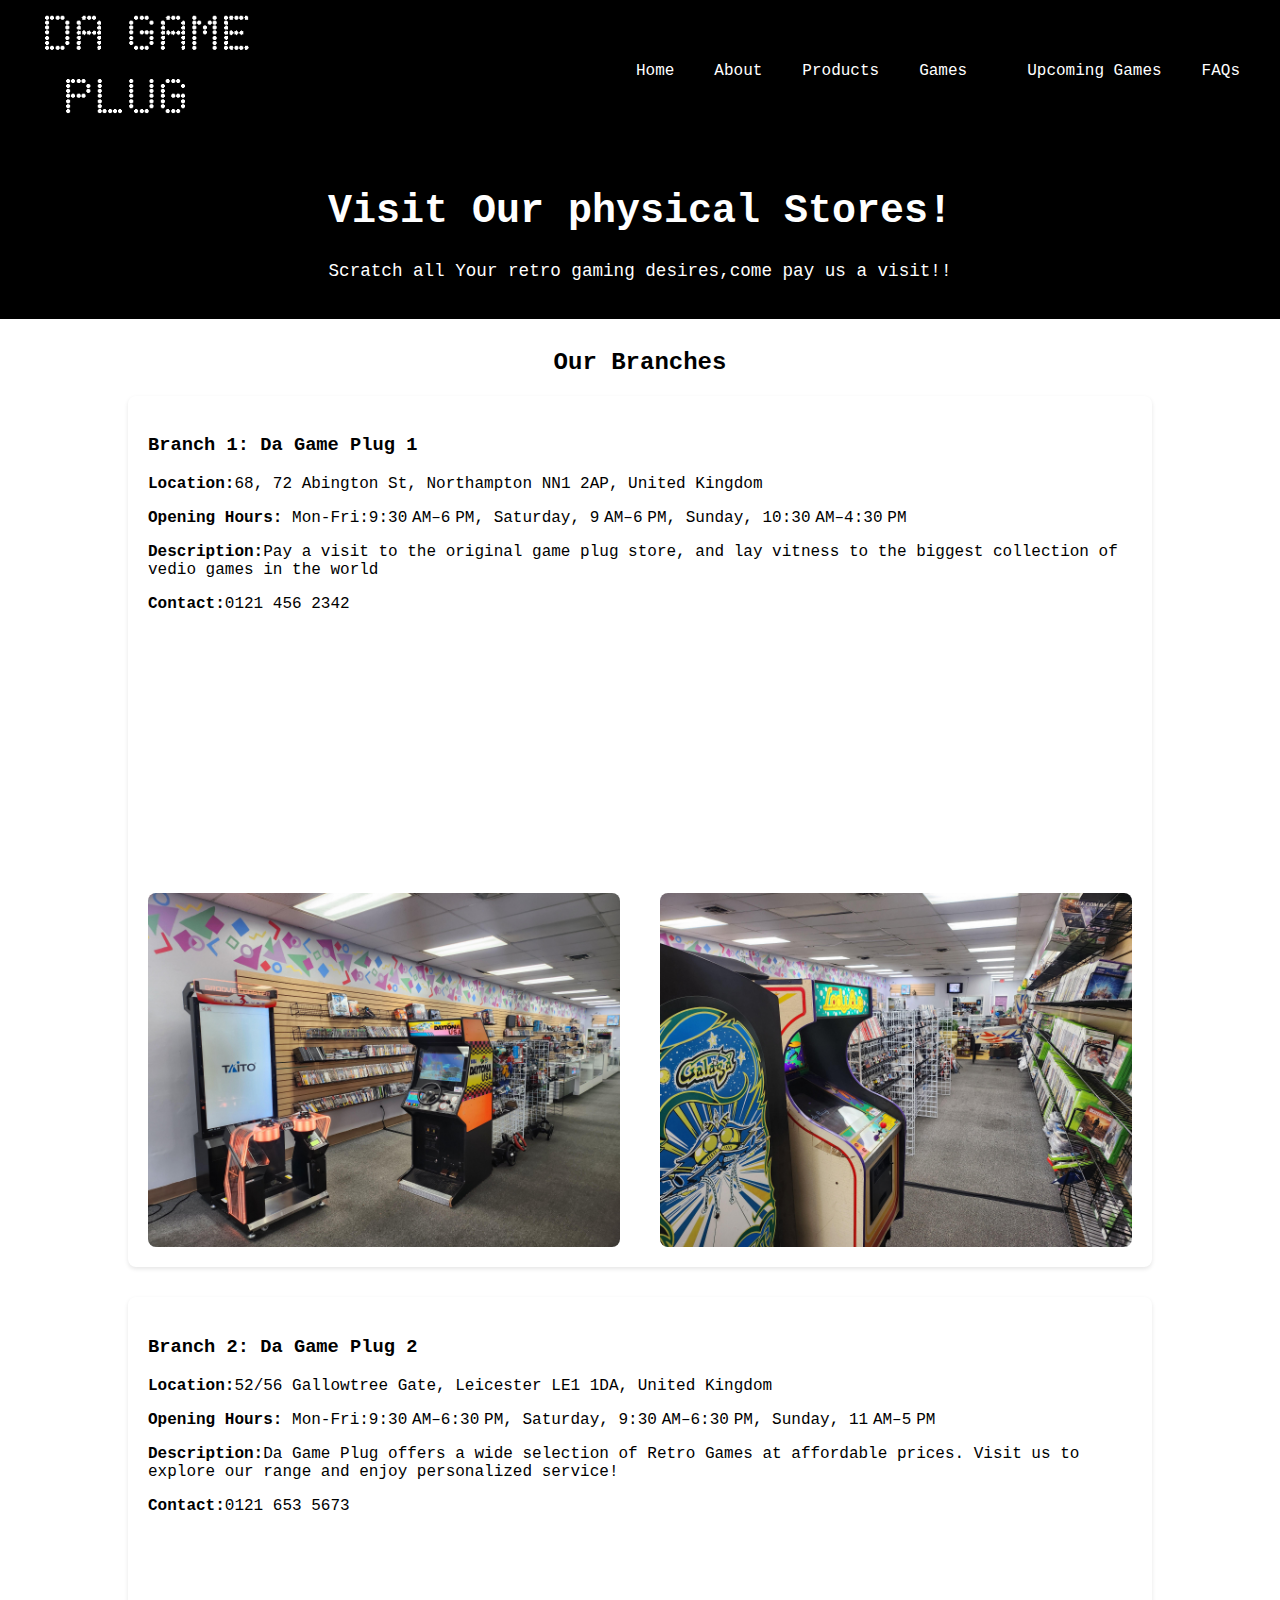
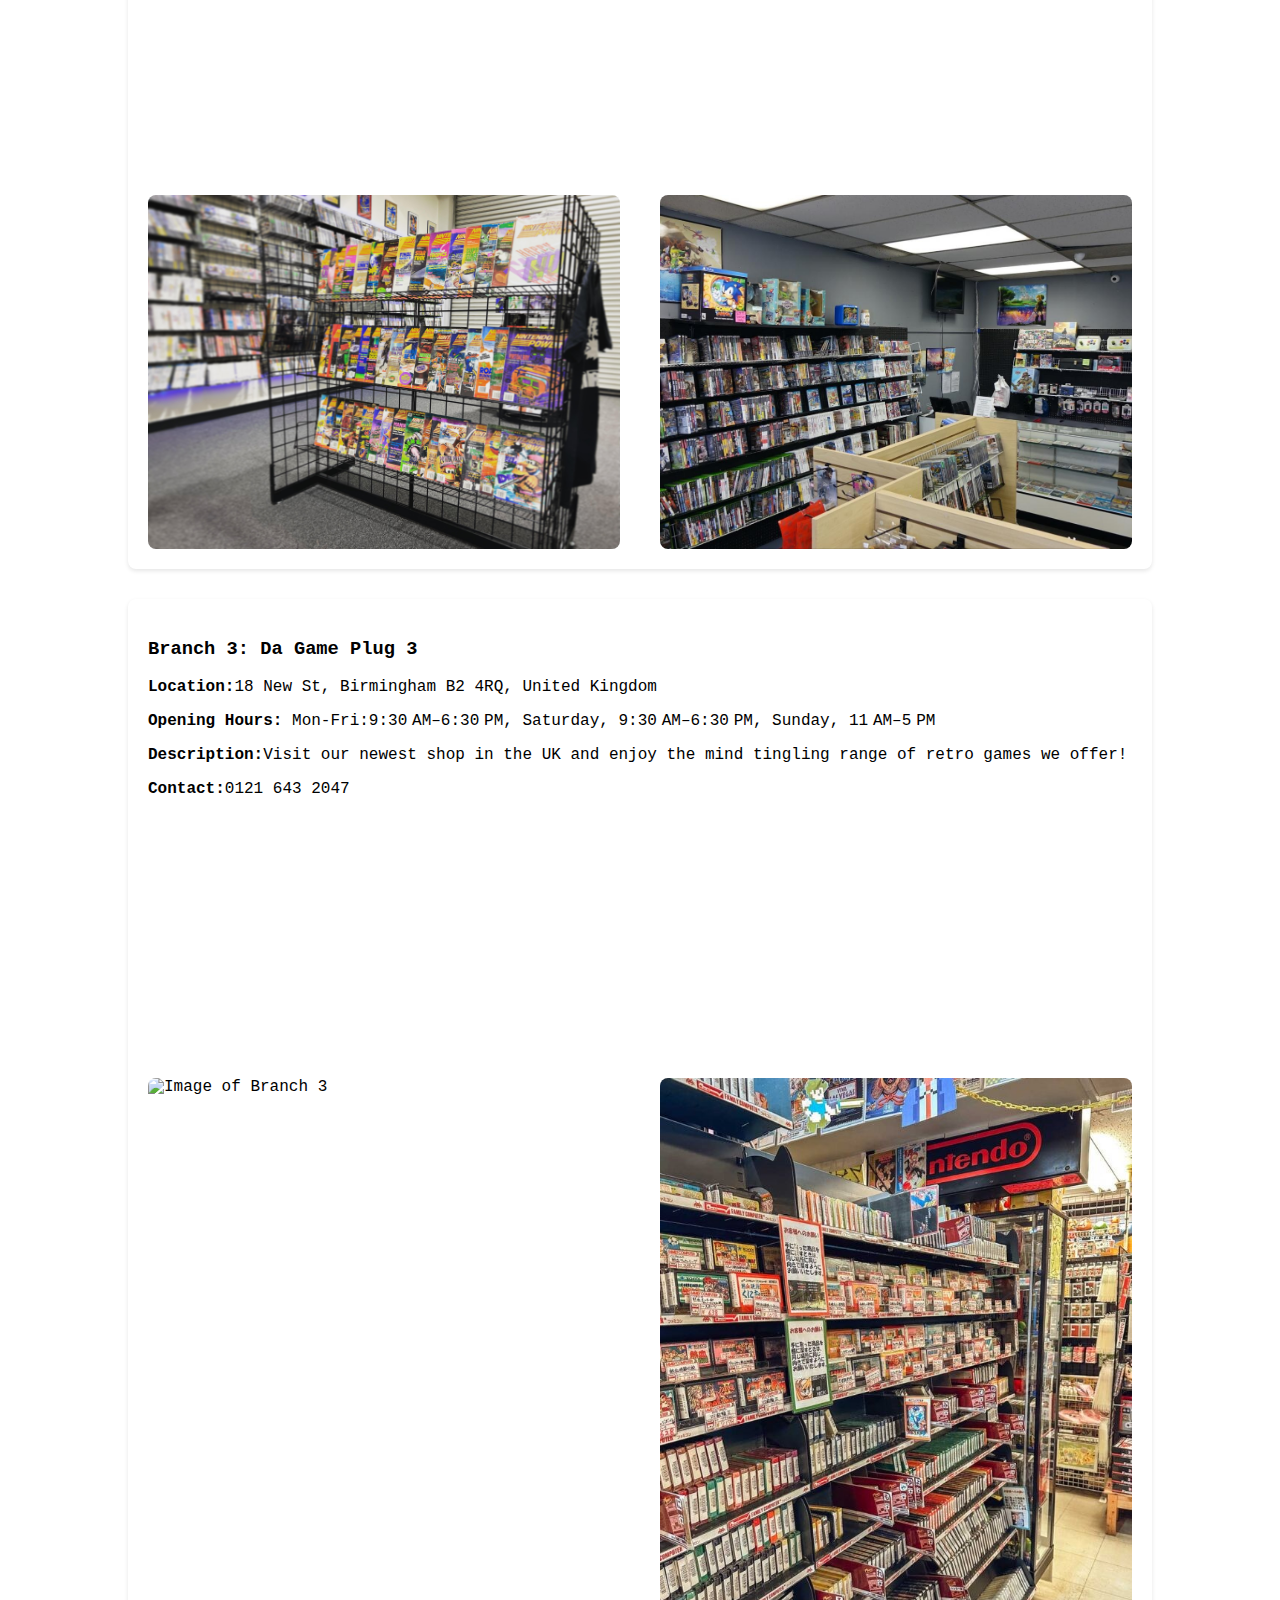
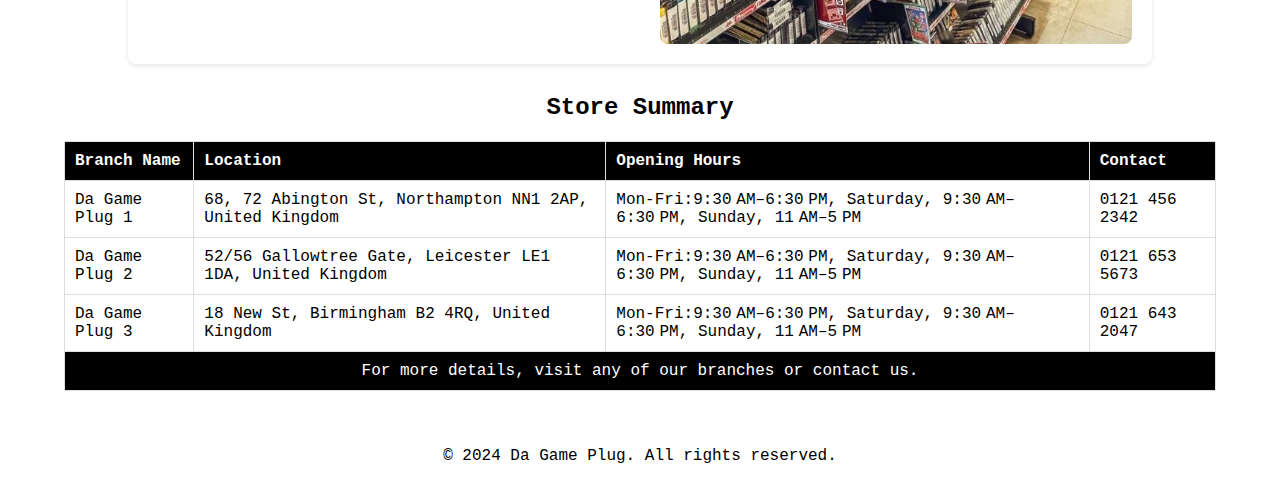
==== about.html @ af706fe8 "Add files via upload" ====
<!DOCTYPE html>
<html lang="en">
<head>
    <meta charset="UTF-8">
    <meta name="viewport" content="width=device-width, initial-scale=1.0">
    <title>DaGamePlug.com</title>
    <link rel="stylesheet" href="./styles/main.css">
    <link rel="stylesheet" href="./styles/about.css">
</head>
<body>
    <header class="header">
        <div class="logo">
            <a href="index.html"><img src="./images/blacklogo.png"alt="Logo" class="logo-image"></a>
        </div>
        <nav class="nav">
            <ul class="nav-menu">
                <li><a href="index.html">Home</a></li>
                <li><a href="about.html">About</a></li>
                <li>
                    <a href="products.html">Products</a>
                    <ul class="submenu">
                        <li><a href="consoles.html">Consoles</a></li>
                        <li><a href="gperipherals.html">Gaming Peripherals</a></li>
                    </ul>
                </li>
                <li><a href="games.html">Games</a><li>
                <li><a href="upcoming.html">Upcoming Games</a></li>
                <li><a href="faq.html">FAQs</a></li>
            </ul>
        </nav>
        </header>
        <header>
            <h1>Visit Our physical Stores!</h1>
            <p>Scratch all Your retro gaming desires,come pay us a visit!!</p>
          </header>
        
          <section class="branches">
            <h2>Our Branches</h2>
        
            <div class="branch" id = "branch1">
              <h3>Branch 1: Da Game Plug 1 </h3>
              <p><strong>Location:</strong>68, 72 Abington St, Northampton NN1 2AP, United Kingdom</p>
              <p><strong>Opening Hours:</strong> Mon-Fri:9:30 AM–6 PM, Saturday, 9 AM–6 PM, Sunday, 10:30 AM–4:30 PM</p>
              <p><strong>Description:</strong>Pay a visit to the original game plug store, and lay vitness to the biggest collection of vedio games in the world </p>
              <p><strong>Contact:</strong>0121 456 2342</p>
              <div class="map">
                <iframe src="https://www.google.com/maps/embed?pb=!1m14!1m8!1m3!1d1250953.383492505!2d-2.0126683!3d52.2385097!3m2!1i1024!2i768!4f13.1!3m3!1m2!1s0x487709722b8c1b13%3A0xf90a5dd199247673!2sGAME!5e0!3m2!1sen!2slk!4v1736586630245!5m2!1sen!2slk" width="600" height="450" style="border:0;" allowfullscreen="" loading="lazy" referrerpolicy="no-referrer-when-downgrade"></iframe>
              </div>
              <div class="images">
                <img src="./images/brnch1I1.jpg" alt="Image of Branch 1">
                <img src="./images/branch1i2.jpg" alt="Image of Branch 1">
              </div>
            </div>
        
            <div class="branch" id="bracnch2">
              <h3>Branch 2: Da Game Plug 2</h3>
              <p><strong>Location:</strong>52/56 Gallowtree Gate, Leicester LE1 1DA, United Kingdom</p>
              <p><strong>Opening Hours:</strong> Mon-Fri:9:30 AM–6:30 PM, Saturday, 9:30 AM–6:30 PM, Sunday, 11 AM–5 PM</p>
              <p><strong>Description:</strong>Da Game Plug offers a wide selection of Retro Games at affordable prices. Visit us to explore our range and enjoy personalized service!</p>
              <p><strong>Contact:</strong>0121 653 5673</p>
              <div class="map">
                <iframe src="https://www.google.com/maps/embed?pb=!1m14!1m8!1m3!1d12802.48231149763!2d-1.138580709479838!3d52.63437472028859!3m2!1i1024!2i768!4f13.1!3m3!1m2!1s0x4877611f185db925%3A0x28065eb611969df!2sGAME!5e0!3m2!1sen!2slk!4v1736586105827!5m2!1sen!2slk" width="600" height="450" style="border:0;" allowfullscreen="" loading="lazy" referrerpolicy="no-referrer-when-downgrade"></iframe>
              </div>
              <div class="images">
                <img src="./images/branch2I1.jpg" alt="Image of Branch 2">
                <img src="./images/branch2I2.jpg" alt="Image of Branch 2">
              </div>
            </div>
        
            <div class="branch" id = "branch3">
              <h3>Branch 3:  Da Game Plug 3</h3>
              <p><strong>Location:</strong>18 New St, Birmingham B2 4RQ, United Kingdom</p>
              <p><strong>Opening Hours:</strong> Mon-Fri:9:30 AM–6:30 PM, Saturday, 9:30 AM–6:30 PM, Sunday, 11 AM–5 PM</p>
              <p><strong>Description:</strong>Visit our newest shop in the UK and enjoy the mind tingling range of retro games we offer!</p>
              <p><strong>Contact:</strong>0121 643 2047</p>
              <div class="map">
                <iframe src="https://www.google.com/maps/embed?pb=!1m14!1m8!1m3!1d2492999.3407670516!2d-3.8077037!3d52.396351!3m2!1i1024!2i768!4f13.1!3m3!1m2!1s0x4870bc7d702ce64b%3A0xb97e642fd099196f!2sGAME!5e0!3m2!1sen!2slk!4v1736586681911!5m2!1sen!2slk" width="600" height="450" style="border:0;" allowfullscreen="" loading="lazy" referrerpolicy="no-referrer-when-downgrade"></iframe>
              </div>
              <div class="images">
                <img src="./images/branch3i1.jpg" alt="Image of Branch 3">
                <img src="./images/branch3i2.jpg" alt="Image of Branch 3">
              </div>
            </div>
          </section>
        
          <section class="summary-table">
            <h2>Store Summary</h2>
            <table>
              <thead>
                <tr>
                  <th>Branch Name</th>
                  <th>Location</th>
                  <th>Opening Hours</th>
                  <th>Contact</th>
                </tr>
              </thead>
              <tbody>
                <tr>
                  <td>Da Game Plug 1</td>
                  <td>68, 72 Abington St, Northampton NN1 2AP, United Kingdom</td>
                  <td>Mon-Fri:9:30 AM–6:30 PM, Saturday, 9:30 AM–6:30 PM, Sunday, 11 AM–5 PM</td>
                  <td>0121 456 2342</td>
                </tr>
                <tr>
                  <td>Da Game Plug 2</td>
                  <td>52/56 Gallowtree Gate, Leicester LE1 1DA, United Kingdom</td>
                  <td>Mon-Fri:9:30 AM–6:30 PM, Saturday, 9:30 AM–6:30 PM, Sunday, 11 AM–5 PM</td>
                  <td>0121 653 5673</td>
                </tr>
                <tr>
                  <td>Da Game Plug 3</td>
                  <td>18 New St, Birmingham B2 4RQ, United Kingdom</td>
                  <td>Mon-Fri:9:30 AM–6:30 PM, Saturday, 9:30 AM–6:30 PM, Sunday, 11 AM–5 PM</td>
                  <td>0121 643 2047</td>
                </tr>
              </tbody>
              <tfoot>
                <tr>
                  <td colspan="4">For more details, visit any of our branches or contact us.</td>
                </tr>
              </tfoot>
            </table>
          </section>       
      </main>
      <footer class="footer">
          <p>© 2024 Da Game Plug. All rights reserved.</p>
      </footer>
  </body>
</html>
---- styles/main.css ----
body {
    margin: 0;
    font-family: 'Courier New', monospace;
    background-color: #fff;
    color: #000;
}


.header {
    display: flex;
    justify-content: space-between;
    font-family: 'Courier New', monospace;
    align-items: center;
    background-color: #000;
    color: #fff;
    padding: 10px 20px;
}

.logo h1 {
    margin: 0;
    font-size: 24px;
    line-height: 1.2;
    width: 150px;
}

.nav-menu {
    display: flex;
    list-style: none;
    margin: 0;
    padding: 0;
}

.nav-menu li {
    position: relative; 
    margin: 0 10px;
}

.nav-menu a {
    color: #fff;
    text-decoration: none;
    padding: 5px 10px;
    display: inline-block;
}

.nav-menu .submenu {
    display: none;
    position: absolute;
    top: 100%; 
    left: 0;
    background-color: #000; 
    color: #fff;
    list-style: none;
    padding: 5px 0;
    border: 1px solid #ccc;
    z-index: 10; 
    width: max-content; 
}

.nav-menu .submenu li {
    padding: 5px 10px;
    text-align: left;
}

.nav-menu .submenu li a {
    color: #fff;
    text-decoration: none;
}

.nav-menu .submenu li a:hover {
    background-color: #333; 
    display: block;
}

.nav-menu li:hover .submenu {
    display: block; 
    cursor: pointer;
}

.hero-section {
    display: grid;
    grid-template-columns: 1fr 1fr; 
    height: 100vh; 
}


.hero-logo {
    display: flex;
    flex-direction: column;
    justify-content: center;
    align-items: center;
    background-color: #fff; 
    height: 100%;
    text-align: center;
}

.logo-image {
    width: 250px; 
    height: auto;
    margin-bottom: 10px;
}

.tagline {
    font-size: 18px;
    color: #000;
    margin-top: 10px;
}


.welcome-text-container {
    display: flex;
    flex-direction: column;
    justify-content: center;
    align-items: center;
    background-color: #000; 
    color: #fff;
    text-align: center;
    height: 100%;
}


.welcome-title {
    font-size: 36px;
    margin-bottom: 20px;
}

.learn-more-btn {
    display: inline-block;
    margin-top: 20px;
    padding: 15px 30px;
    background-color: black;
    border: 1px solid #fff;
    color: #fff;
    text-decoration: none;
    font-size: 18px;
    font-weight: bold;
    border: 2px solid #fff;
    border-radius: 5px;
}

.learn-more-btn:hover {
    background-color: #fff;
    color: #000;
    border: 2px solid #000;
}


.social-icons {
    margin-top: 20px;
}

.social-icons a {
    margin-right: 15px;
}

.social-icons img {
    width: 30px;
    height: 24px;
}

.featuredh2 {
    font-size: 32px;
    margin-bottom: 20px;
    font-family: 'Courier New', monospace;
}

body, html {
    margin: 0;
    padding: 0;
    background-color: #fff;
}

.scroll-container {
    display: flex;
    overflow-x: auto;
    gap: 10px;
    padding: 10px;
    max-width: 100%; 
    white-space: nowrap; 
    scroll-snap-type: x mandatory; 
}

.scroll-container::-webkit-scrollbar {
    height: 8px;
}

.scroll-container::-webkit-scrollbar-thumb {
    background: #ccc;
    border-radius: 4px;
}

.featured-games {
    padding: 20px;
    background-color: #fff;
    text-align: center;
    font-family: 'Courier New', monospace;
}

.featured-games h2 {
    font-size: 32px;
    margin-bottom: 20px;
    color: #000;
}

.scrollable-container {
    display: flex;
    overflow-x: auto;
    gap: 20px;
    padding: 10px;
    scroll-behavior: smooth;
}

.scrollable-container::-webkit-scrollbar {
    height: 8px;
}

.scrollable-container::-webkit-scrollbar-thumb {
    background: #000;
    border-radius: 4px;
}

.game-card {
    flex: 0 0 350px;
    background-color: black;
    color: #fff;
    border: 1px solid #ccc;
    border-radius: 10px;
    overflow: hidden;
    position: relative;
    box-shadow: 0 4px 6px rgba(0, 0, 0, 0.1);
    transition: transform 0.3s ease, box-shadow 0.3s ease;
}

.game-card:hover {
    transform: scale(1.05);
    box-shadow: 0 8px 15px rgba(0, 0, 0, 0.2);
}

.game-card img {
    width: 100%;
    height: 300px;
    object-fit: cover;
    display: block;
}

.card-content {
    padding: 10px;
    background-color: #000;
    color: #fff;
    text-align: center;
}

.card-content h3 {
    font-size: 16px;
    margin: 0;
    color: #fff;
}

.game-description {
    position: absolute;
    top: 0;
    left: 0;
    right: 0;
    bottom: 0;
    background-color: rgba(0, 0, 0, 0.9);
    color: #fff;
    display: flex;
    flex-direction: column;
    justify-content: center;
    align-items: center;
    text-align: center;
    opacity: 0;
    visibility: hidden;
    padding: 20px;
    transition: opacity 0.3s ease, visibility 0.3s ease;
}

.game-card:hover .game-description {
    opacity: 1;
    visibility: visible;
}

.game-description p {
    font-size: 14px;
    margin: 10px 0;
}

.view-more-button {
    padding: 8px 12px;
    font-size: 14px;
    color: #000;
    background-color: #fff;
    text-decoration: none;
    border-radius: 5px;
    transition: background-color 0.3s ease;
}

.view-more-button:hover {
    background-color: #000;
    color: #fff;
}

.special-deals {
    margin: 30px 10px;
    padding: 30px;
    background-color: #fff;
    border-radius: 8px;
}

.special-deals h2 {
    text-align: center;
    font-size: 32px;
    margin-bottom: 20px;
    color: #000;
}


.scroll-container {
    display: flex;
    overflow-x: auto;
    gap: 20px;
    padding: 10px;
    scroll-behavior: smooth;
}

.scroll-container::-webkit-scrollbar {
    height: 8px;
}

.scroll-container::-webkit-scrollbar-thumb {
    background: #000;
    border-radius: 4px;
}

.deal-card {
    flex: 0 0 350px;
    border-radius: 10px;
    overflow: hidden;
    box-shadow: 0 4px 10px rgba(0, 0, 0, 0.3);
    transition: transform 0.3s ease, box-shadow 0.3s ease;
    cursor: pointer;
    background-color: #fff;
}

.deal-card img {
    width: 100%;
    height: 100%;
    object-fit: cover; 
}

.deal-info {
    position: absolute;
    bottom: 0;
    left: 0;
    right: 0;
    background: rgba(0, 0, 0, 0.8);
    color: white;
    text-align: center;
    padding: 10px;
    opacity: 0;
    visibility: hidden;
    transition: opacity 0.3s ease, visibility 0.3s ease;
}

.deal-card:hover .deal-info {
    opacity: 1;
    visibility: visible;
}


.deal-card:hover {
    transform: scale(1.05); 
    box-shadow: 0 6px 15px rgba(0, 0, 0, 0.4);
}

.view-more {
    display: inline-block;
    margin-top: 10px;
    padding: 8px 12px;
    background-color: #fff;
    color: #000;
    text-decoration: none;
    border-radius: 5px;
    font-size: 12px;
    transition: background-color 0.3s ease;
}

.view-more:hover {
    background-color: #000;
    color: #fff;
}



.footer {
    color: BLACK;
    text-align: center;
    padding: 20px;
}



@media (max-width: 768px) {
    .hero-logo {
        order: 2;
    }

    .welcome-text-container {
        order: 1; 
    }
}
@media (max-width: 768px) {
    .header {
        flex-direction: column;
        align-items: flex-start;
    }

    .nav-menu {
        flex-direction: column;
        width: 100px;
    }

    .nav-menu li {
        margin: 5px 0;
    }

    .hero-section {
        display: flex;
        flex-direction: column;
        height: auto;
    }

    .scrollable-container {
        gap: 10px;
    }

    .game-card,
    .deal-card {
        flex: 0 0 90%; 
        margin: 0 auto;
    }

    .logo-image {
        width: 120px; 
    }
}

@media (max-width: 480px) {
    .welcome-title {
        font-size: 24px;
    }

    .learn-more-btn {
        padding: 10px 20px;
        font-size: 14px;
    }

    .game-card img {
        height: 200px; 
    }

    .deal-card img {
        height: 150px; 
    }

    .footer {
        font-size: 12px;
    }
}
---- styles/about.css ----
body {
    font-family: 'Courier New', monospace;
    background-color: #fff;
    color: black;
  }
  
  header {
    
    background-color: black;
    color: white;
    padding: 20px;
  }
  
  header h1 {
    text-align: center;
    font-size: 2.5rem;;

  }
  
  header p {
    text-align: center;
    font-size: 1.1rem;
    margin-top: 10px;
  }
  
  h2 {
    text-align: center;
    margin-top: 30px;
  }


  .branches {
    margin: 0 10%;
  }
  
  .branch {
    background-color: white;
    margin-bottom: 30px;
    padding: 20px;
    border-radius: 8px;
    box-shadow: 0 2px 4px rgba(0, 0, 0, 0.1);
  }
  
  .branch h3 {
    color: #000;
  }
  
  .branch p {
    font-size: 1rem;
    margin-top: 10px;
  }
  
  .map {
    display: flex;
    justify-content: center; 
    align-items: center; 
    margin-top: 20px; 
  }
  
  .map iframe {
    width: 100%;
    height: 250px;
    border-radius: 8px;
    margin-bottom: 10px;
}
  

  .images {
    display: flex;
    gap: 10px; 
    justify-content: space-between; 
  }
  
  .images img {
    width: 48%; 
    border-radius: 8px;
    object-fit: cover; 
  }
  
  .images img:last-child {
    margin-right: 0;
  }
  
  .summary-table {
    margin: 20px 5%;
  }
  
  table {
    width: 100%;
    border-collapse: collapse;
    margin-top: 10px;
  }
  
  th, td {
    padding: 10px;
    text-align: left;
    border: 1px solid #ddd;
  }
  
  th {
    background-color: black;
    color: white;
  }
  
  tfoot td {
    background-color: #000;
    color: #fff;
    text-align: center;
    
  }
  
  .footer {
    color: BLACK;
    text-align: center;
    padding: 20px;
}

@media (max-width: 768px) {
 
  header h1 {
      font-size: 1.8rem;
  }

  header p {
      font-size: 0.9rem;
  }

 
  .branches {
      margin: 0 2%;
  }

  .branch h3 {
      font-size: 1rem;
  }

  .branch p {
      font-size: 0.8rem;
  }

  
  .map iframe {
      height: 200px;
  }

  
  .images {
    display: flex;
    flex-direction: column;
    gap: 10px; 
  }

  .images img {
    width: 100%; 
    height: auto; 
  }

 
  table {
      font-size: 0.8rem;
  }

  th, td {
      padding: 1%;
  }

 
  .footer {
      font-size: 0.8rem;
  }
}
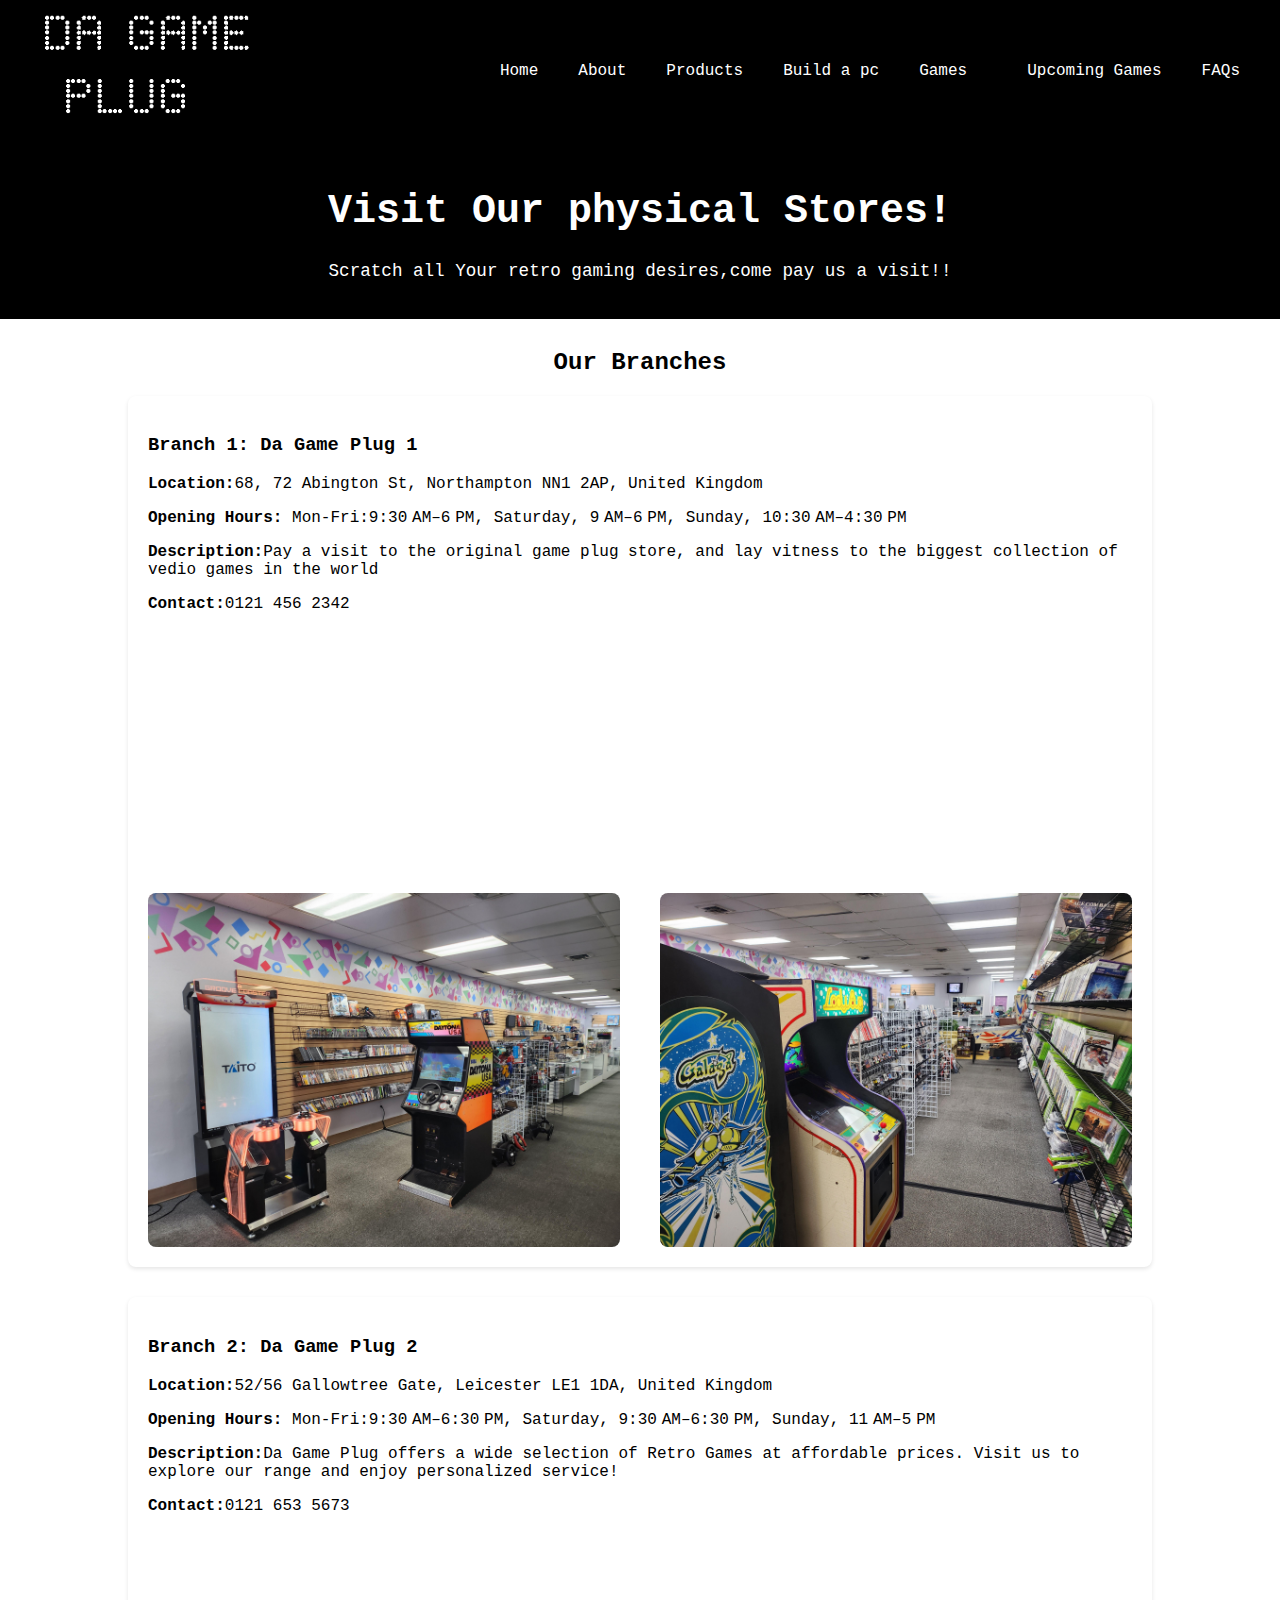
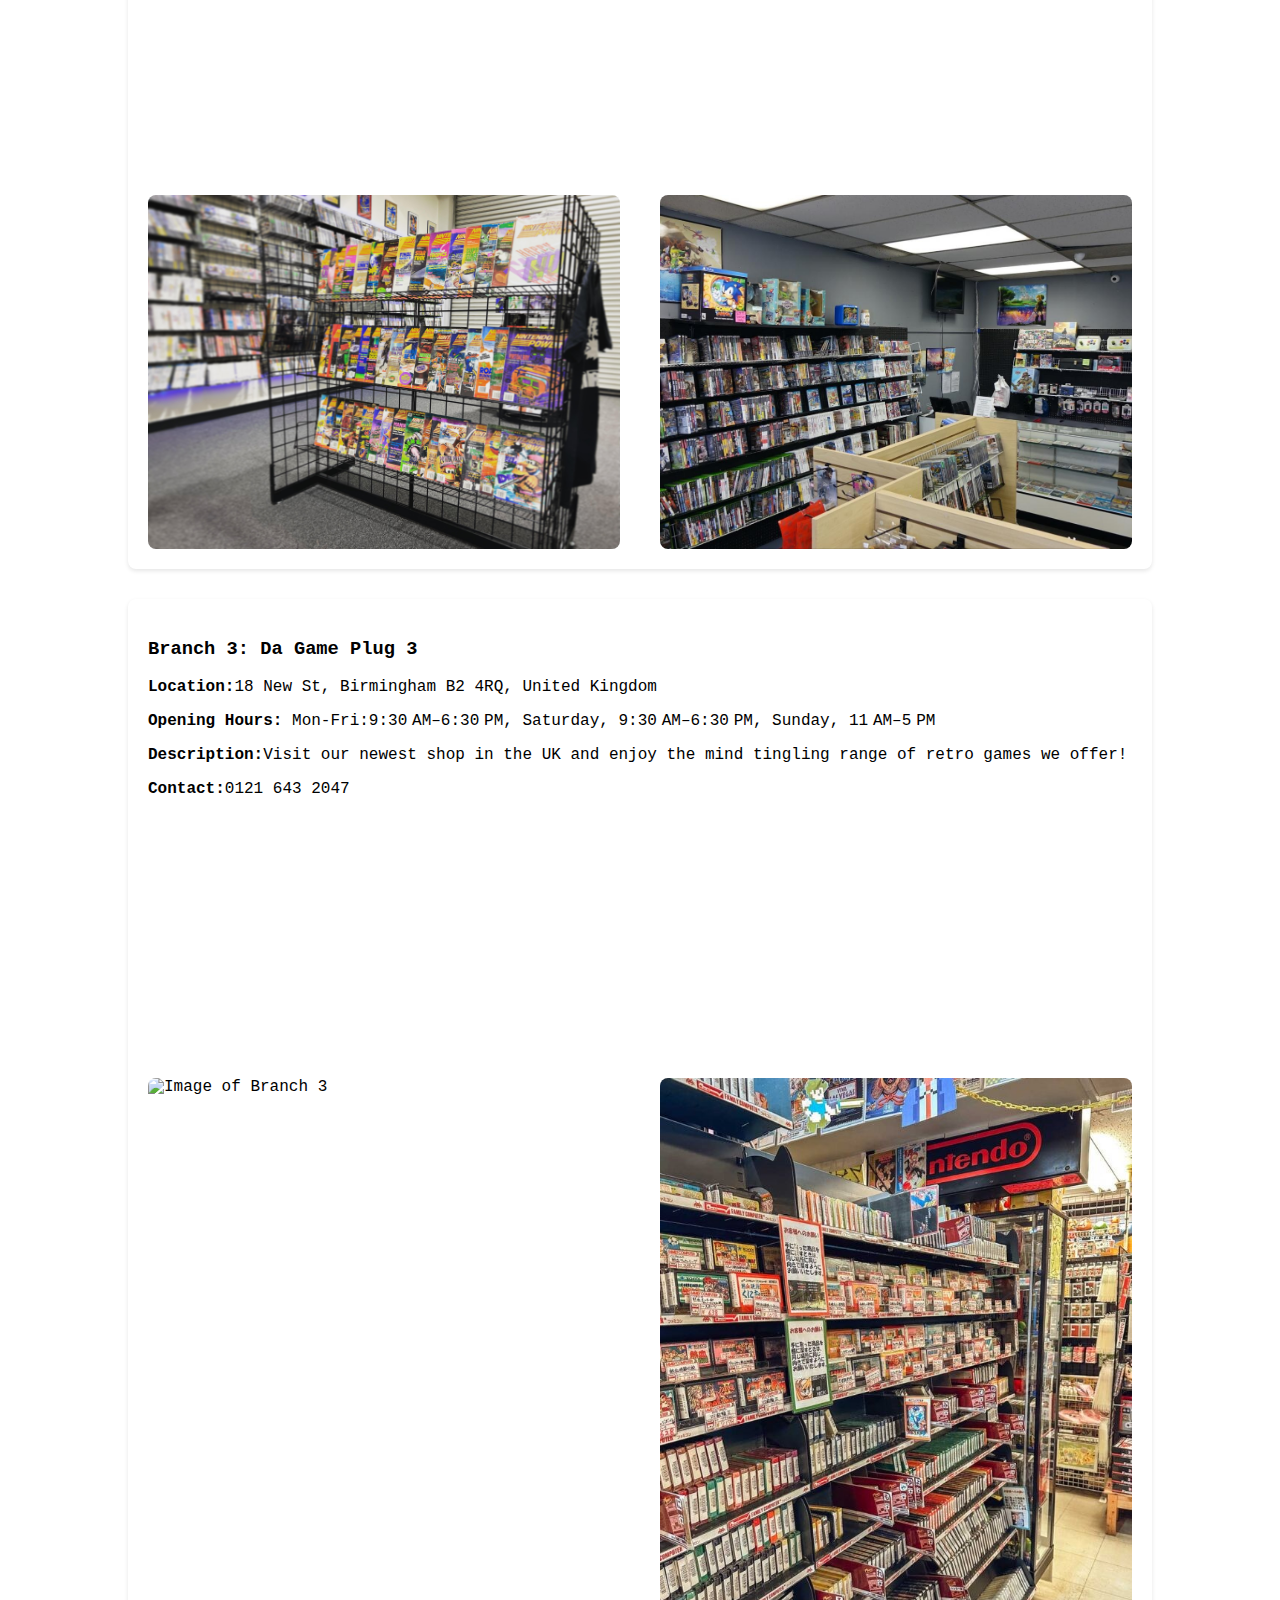
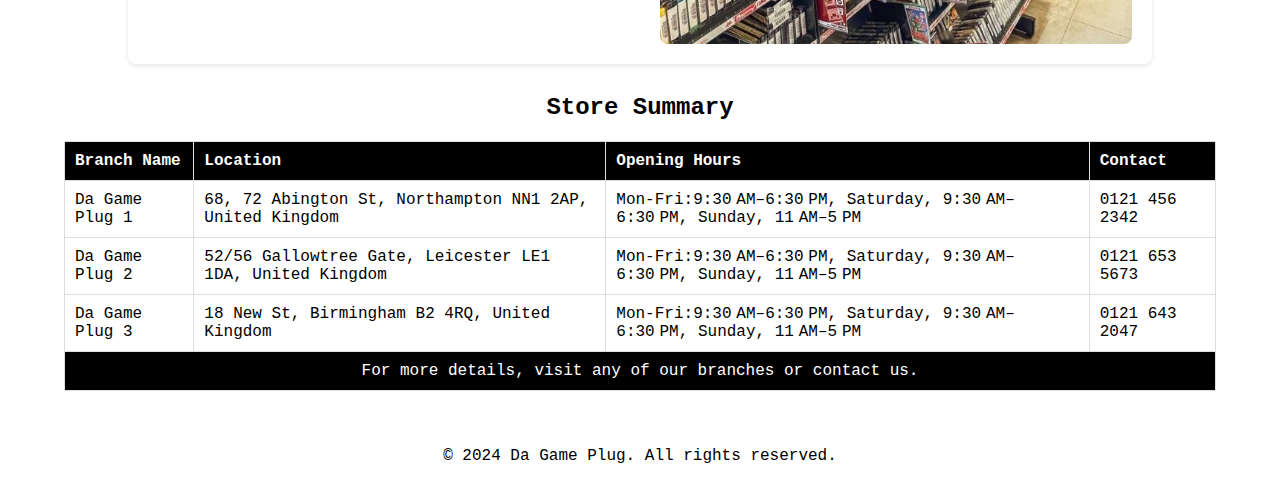
==== commit 8ec32017: "made products page and added some items" ====
--- a/about.html
+++ b/about.html
@@ -23,6 +23,7 @@
                         <li><a href="gperipherals.html">Gaming Peripherals</a></li>
                     </ul>
                 </li>
+                <li><a href="buildapc.html">Build a pc</a></li>
                 <li><a href="games.html">Games</a><li>
                 <li><a href="upcoming.html">Upcoming Games</a></li>
                 <li><a href="faq.html">FAQs</a></li>
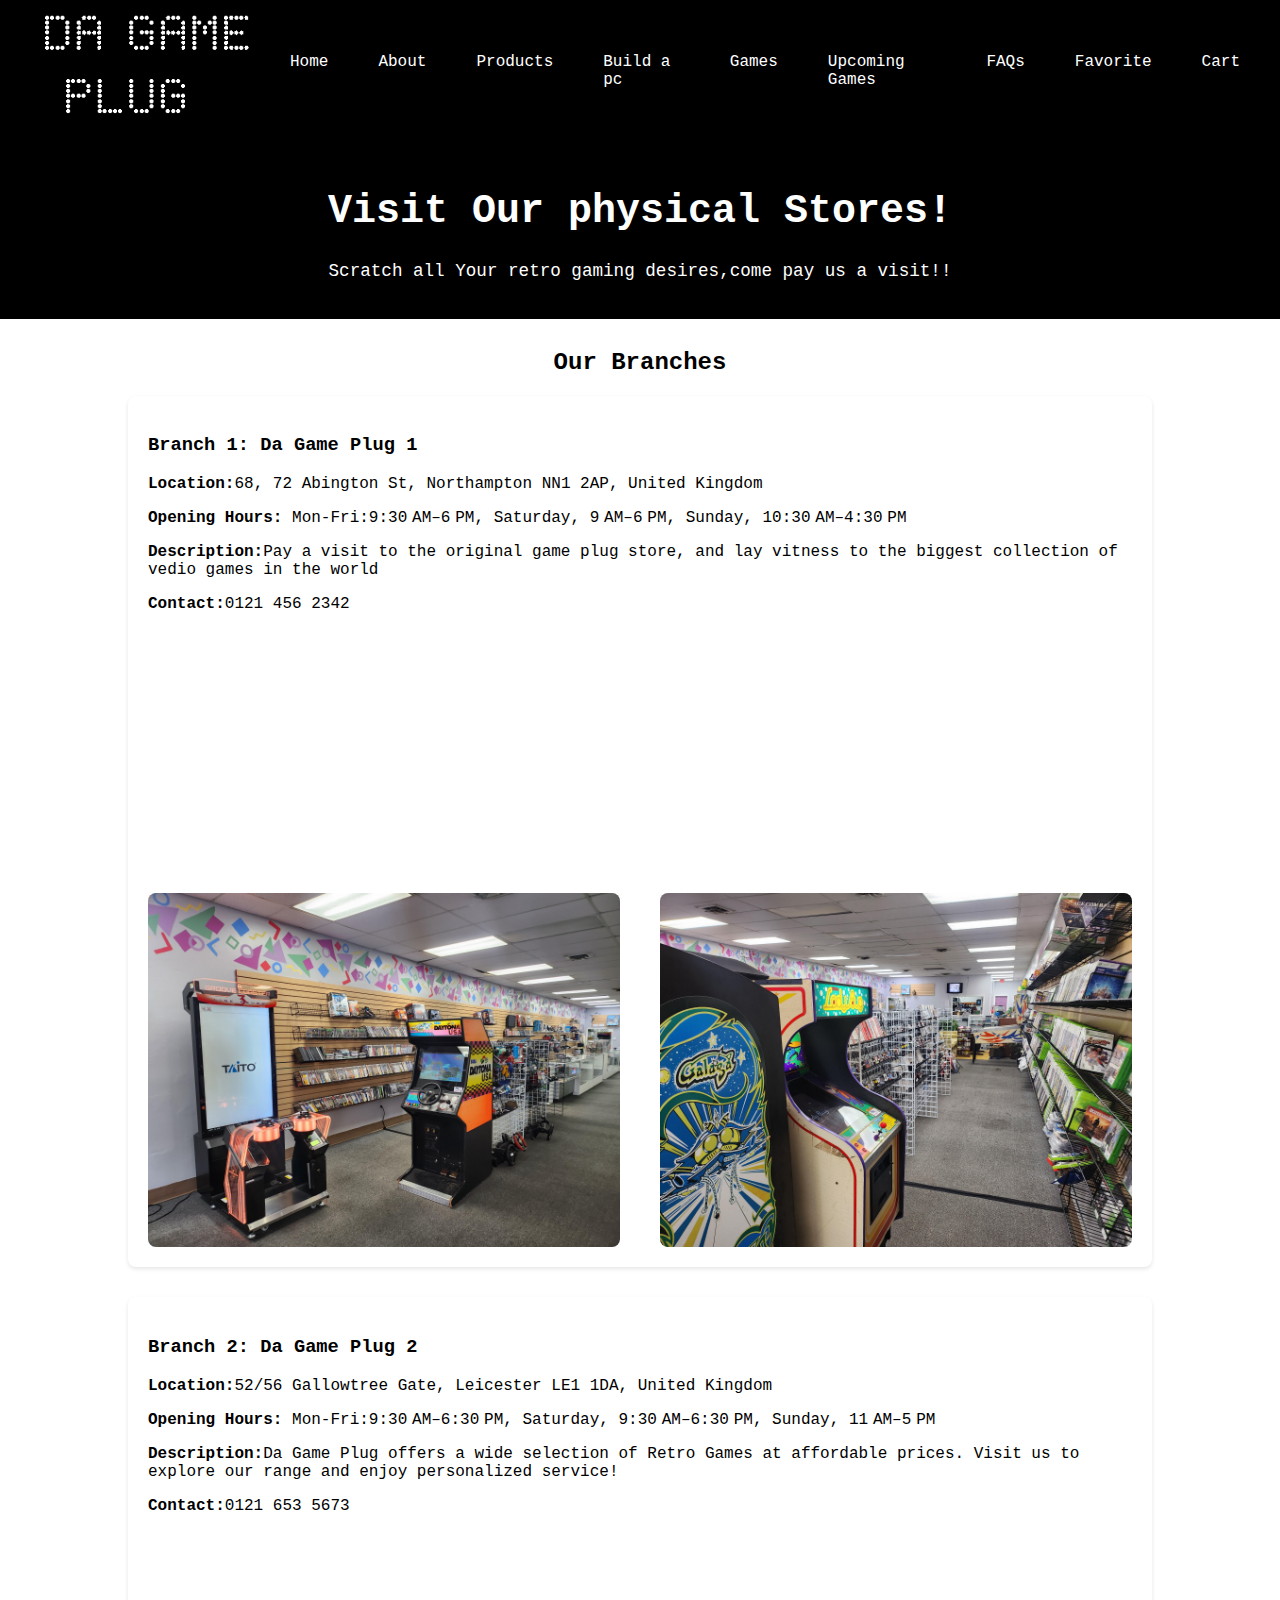
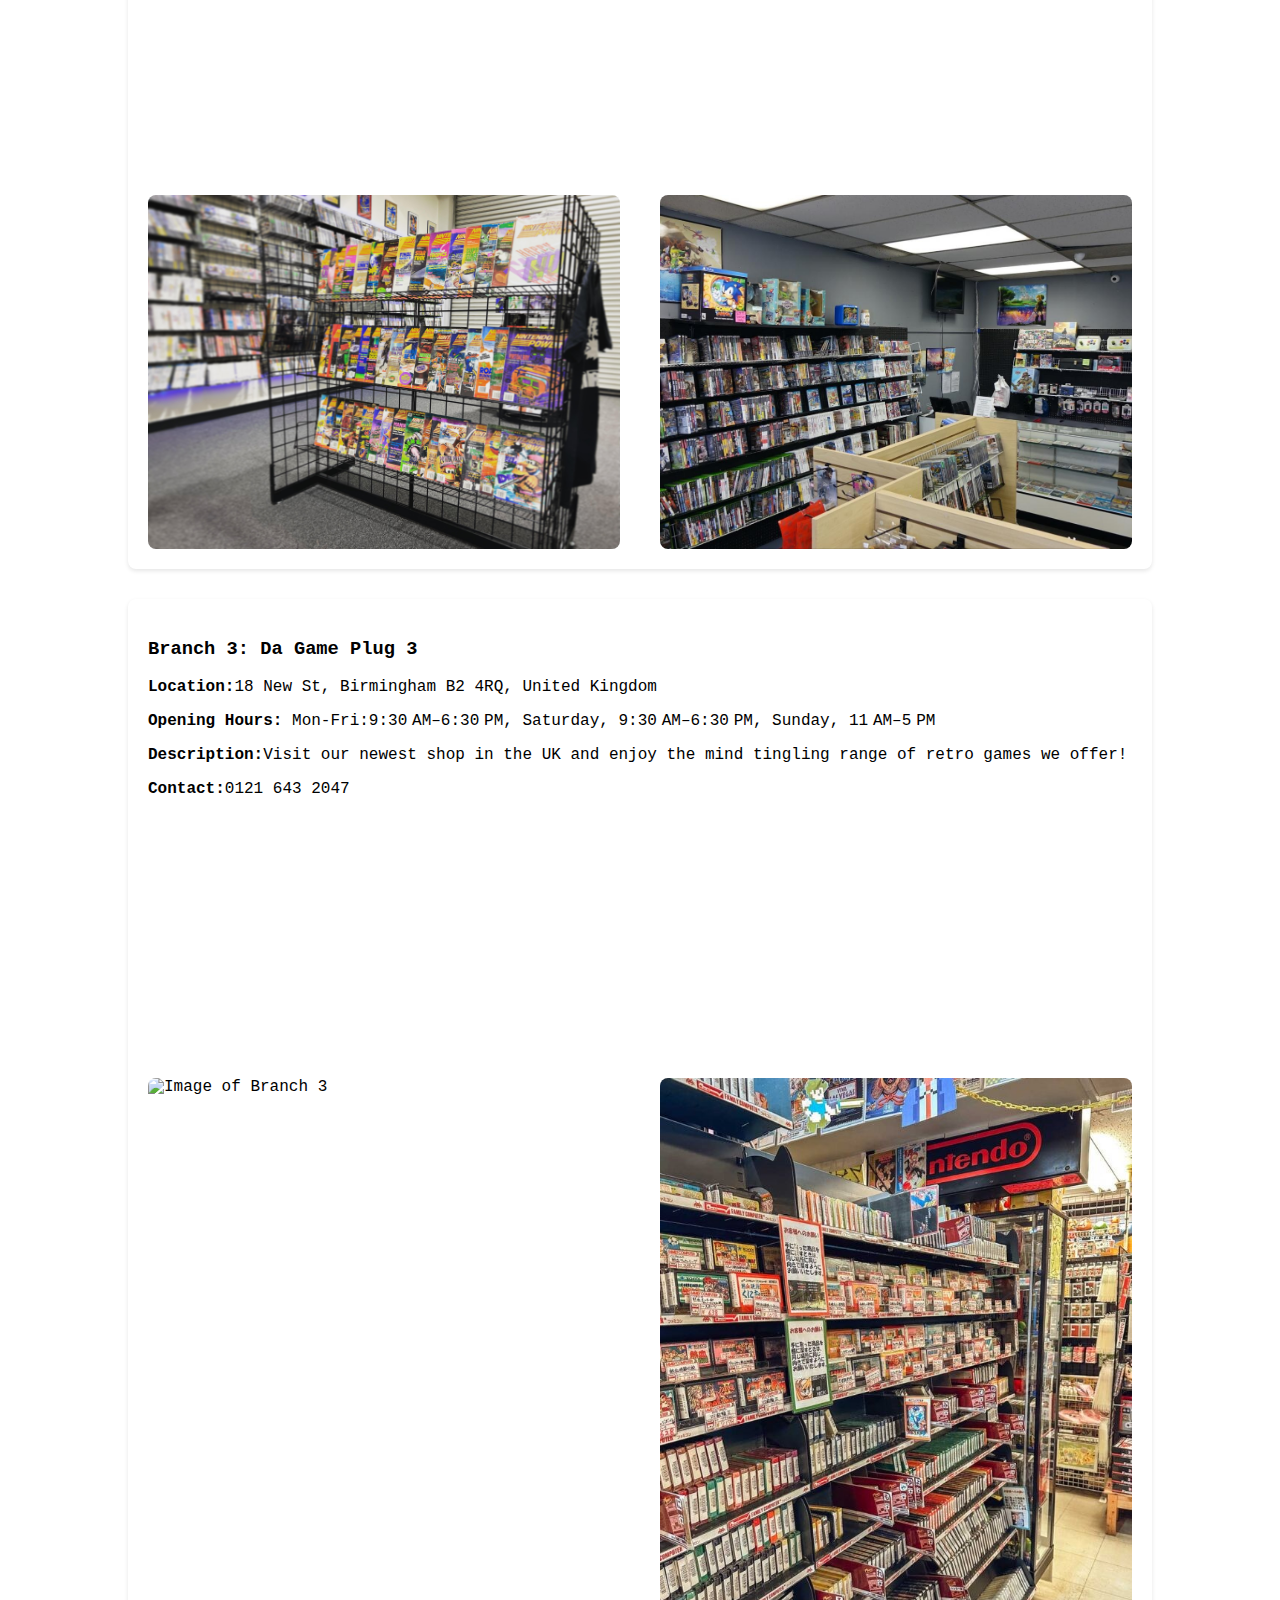
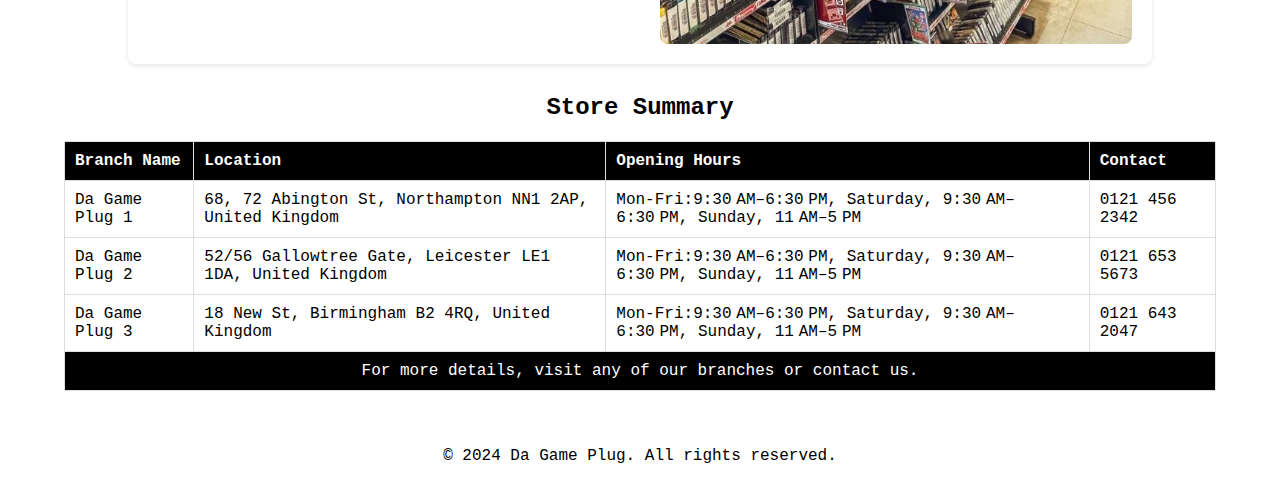
==== commit 703d5e19: "only mob/tab view left" ====
--- a/about.html
+++ b/about.html
@@ -6,6 +6,7 @@
     <title>DaGamePlug.com</title>
     <link rel="stylesheet" href="./styles/main.css">
     <link rel="stylesheet" href="./styles/about.css">
+    <script src="./js/main.js" defer></script>
 </head>
 <body>
     <header class="header">
@@ -13,22 +14,25 @@
             <a href="index.html"><img src="./images/blacklogo.png"alt="Logo" class="logo-image"></a>
         </div>
         <nav class="nav">
-            <ul class="nav-menu">
-                <li><a href="index.html">Home</a></li>
-                <li><a href="about.html">About</a></li>
-                <li>
-                    <a href="products.html">Products</a>
-                    <ul class="submenu">
-                        <li><a href="consoles.html">Consoles</a></li>
-                        <li><a href="gperipherals.html">Gaming Peripherals</a></li>
-                    </ul>
-                </li>
-                <li><a href="buildapc.html">Build a pc</a></li>
-                <li><a href="games.html">Games</a><li>
-                <li><a href="upcoming.html">Upcoming Games</a></li>
-                <li><a href="faq.html">FAQs</a></li>
-            </ul>
-        </nav>
+          <button class="hamburger" id="hamburger">☰</button>
+          <ul class="nav-menu" id="nav-menu">
+            <li><a href="index.html">Home</a></li>
+            <li><a href="about.html">About</a></li>
+            <li>
+              <a href="products.html">Products</a>
+              <ul class="submenu">
+                <li><a href="consoles.html">Consoles</a></li>
+                <li><a href="gperipherals.html">Gaming Peripherals</a></li>
+              </ul>
+            </li>
+            <li><a href="buildapc.html">Build a pc</a></li>
+            <li><a href="games.html">Games</a></li>
+            <li><a href="upcoming.html">Upcoming Games</a></li>
+            <li><a href="faq.html">FAQs</a></li>
+            <li><a href="favorite.html">Favorite</a></li>
+            <li><a href="cart.html">Cart</a></li>
+          </ul>
+        </nav>  
         </header>
         <header>
             <h1>Visit Our physical Stores!</h1>
--- a/styles/main.css
+++ b/styles/main.css
@@ -1,4 +1,3 @@
-
 body {
     margin: 0;
     font-family: 'Courier New', monospace;
@@ -6,22 +5,38 @@
     color: #000;
 }
 
-
 .header {
     display: flex;
     justify-content: space-between;
-    font-family: 'Courier New', monospace;
     align-items: center;
+    flex-direction: row;
+    padding: 10px 20px;
     background-color: #000;
     color: #fff;
-    padding: 10px 20px;
-}
-
+    position: relative;
+    z-index: 1000;
+}
 .logo h1 {
     margin: 0;
     font-size: 24px;
     line-height: 1.2;
     width: 150px;
+    flex: 1;
+}
+
+.nav {
+    position: relative;
+}
+
+.hamburger {
+    display: none;
+    font-size: 28px;
+    background: none;
+    border: none;
+    color: #fff;
+    cursor: pointer;
+    padding: 10px;
+    margin-left: auto;
 }
 
 .nav-menu {
@@ -29,10 +44,11 @@
     list-style: none;
     margin: 0;
     padding: 0;
+    gap: 10px;
 }
 
 .nav-menu li {
-    position: relative; 
+    position: relative;
     margin: 0 10px;
 }
 
@@ -46,15 +62,15 @@
 .nav-menu .submenu {
     display: none;
     position: absolute;
-    top: 100%; 
+    top: 100%;
     left: 0;
-    background-color: #000; 
+    background-color: #000;
     color: #fff;
     list-style: none;
     padding: 5px 0;
     border: 1px solid #ccc;
-    z-index: 10; 
-    width: max-content; 
+    z-index: 10;
+    width: max-content;
 }
 
 .nav-menu .submenu li {
@@ -68,34 +84,33 @@
 }
 
 .nav-menu .submenu li a:hover {
-    background-color: #333; 
+    background-color: #333;
     display: block;
 }
 
 .nav-menu li:hover .submenu {
-    display: block; 
+    display: block;
     cursor: pointer;
 }
 
 .hero-section {
     display: grid;
-    grid-template-columns: 1fr 1fr; 
-    height: 100vh; 
-}
-
+    grid-template-columns: 1fr 1fr;
+    height: 100vh;
+}
 
 .hero-logo {
     display: flex;
     flex-direction: column;
     justify-content: center;
     align-items: center;
-    background-color: #fff; 
+    background-color: #fff;
     height: 100%;
     text-align: center;
 }
 
 .logo-image {
-    width: 250px; 
+    width: 250px;
     height: auto;
     margin-bottom: 10px;
 }
@@ -105,19 +120,17 @@
     color: #000;
     margin-top: 10px;
 }
-
 
 .welcome-text-container {
     display: flex;
     flex-direction: column;
     justify-content: center;
     align-items: center;
-    background-color: #000; 
+    background-color: #000;
     color: #fff;
     text-align: center;
     height: 100%;
 }
-
 
 .welcome-title {
     font-size: 36px;
@@ -144,7 +157,6 @@
     border: 2px solid #000;
 }
 
-
 .social-icons {
     margin-top: 20px;
 }
@@ -175,9 +187,9 @@
     overflow-x: auto;
     gap: 10px;
     padding: 10px;
-    max-width: 100%; 
-    white-space: nowrap; 
-    scroll-snap-type: x mandatory; 
+    max-width: 100%;
+    white-space: nowrap;
+    scroll-snap-type: x mandatory;
 }
 
 .scroll-container::-webkit-scrollbar {
@@ -314,7 +326,6 @@
     color: #000;
 }
 
-
 .scroll-container {
     display: flex;
     overflow-x: auto;
@@ -340,12 +351,13 @@
     transition: transform 0.3s ease, box-shadow 0.3s ease;
     cursor: pointer;
     background-color: #fff;
+    position: relative;
 }
 
 .deal-card img {
     width: 100%;
     height: 100%;
-    object-fit: cover; 
+    object-fit: cover;
 }
 
 .deal-info {
@@ -367,9 +379,8 @@
     visibility: visible;
 }
 
-
 .deal-card:hover {
-    transform: scale(1.05); 
+    transform: scale(1.05);
     box-shadow: 0 6px 15px rgba(0, 0, 0, 0.4);
 }
 
@@ -390,38 +401,70 @@
     color: #fff;
 }
 
-
-
 .footer {
-    color: BLACK;
+    color: black;
     text-align: center;
     padding: 20px;
 }
-
-
-
 @media (max-width: 768px) {
+    body {
+        overflow-x: hidden;
+    }
+
     .hero-logo {
         order: 2;
     }
 
     .welcome-text-container {
-        order: 1; 
-    }
-}
-@media (max-width: 768px) {
-    .header {
+        order: 1;
+    }
+
+    .hamburger {
+        display: block;
+        margin-left: auto;
+    }
+
+    .nav-menu {
+        width: 100%;
+        top: 60px;
+        left: 0;
+        right: 0;
+        flex-direction: column;
+        background-color: #111;
+    }
+
+    .nav-menu.show {
+        display: flex;
         flex-direction: column;
         align-items: flex-start;
-    }
-
-    .nav-menu {
-        flex-direction: column;
-        width: 100px;
+        padding: 10px;
     }
 
     .nav-menu li {
-        margin: 5px 0;
+        margin: 10px 20px;
+    }
+
+    .nav-menu a {
+        padding: 10px;
+        display: block;
+    }
+
+    .nav-menu .submenu {
+        position: relative;
+        border: none;
+        background-color: #111;
+        padding-left: 10px;
+    }
+
+    .nav-menu li:hover .submenu {
+        display: block;
+    }
+
+    .header {
+        display: flex;
+        flex-direction: row;
+        align-items: center;
+        justify-content: space-between;
     }
 
     .hero-section {
@@ -436,12 +479,12 @@
 
     .game-card,
     .deal-card {
-        flex: 0 0 90%; 
+        flex: 0 0 90%;
         margin: 0 auto;
     }
 
     .logo-image {
-        width: 120px; 
+        width: 120px;
     }
 }
 
@@ -456,14 +499,14 @@
     }
 
     .game-card img {
-        height: 200px; 
+        height: 200px;
     }
 
     .deal-card img {
-        height: 150px; 
+        height: 150px;
     }
 
     .footer {
         font-size: 12px;
     }
-}+}
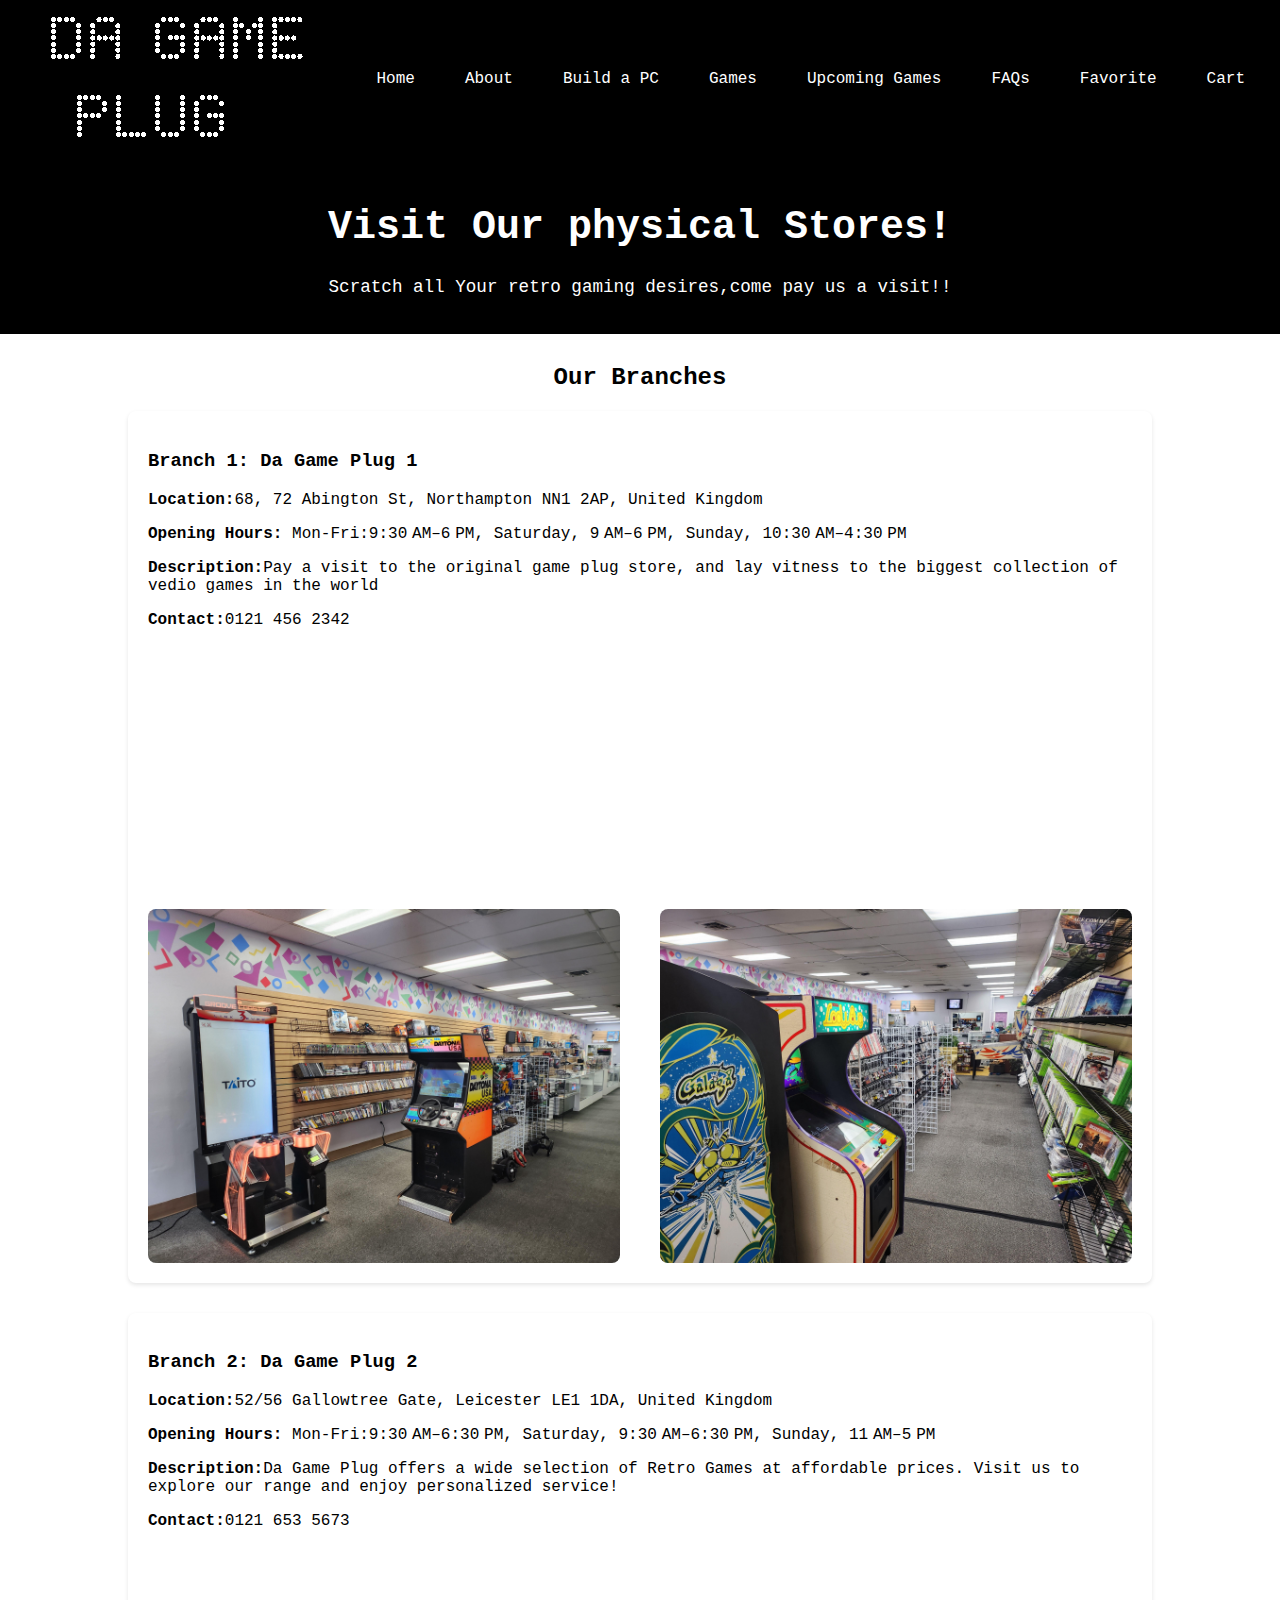
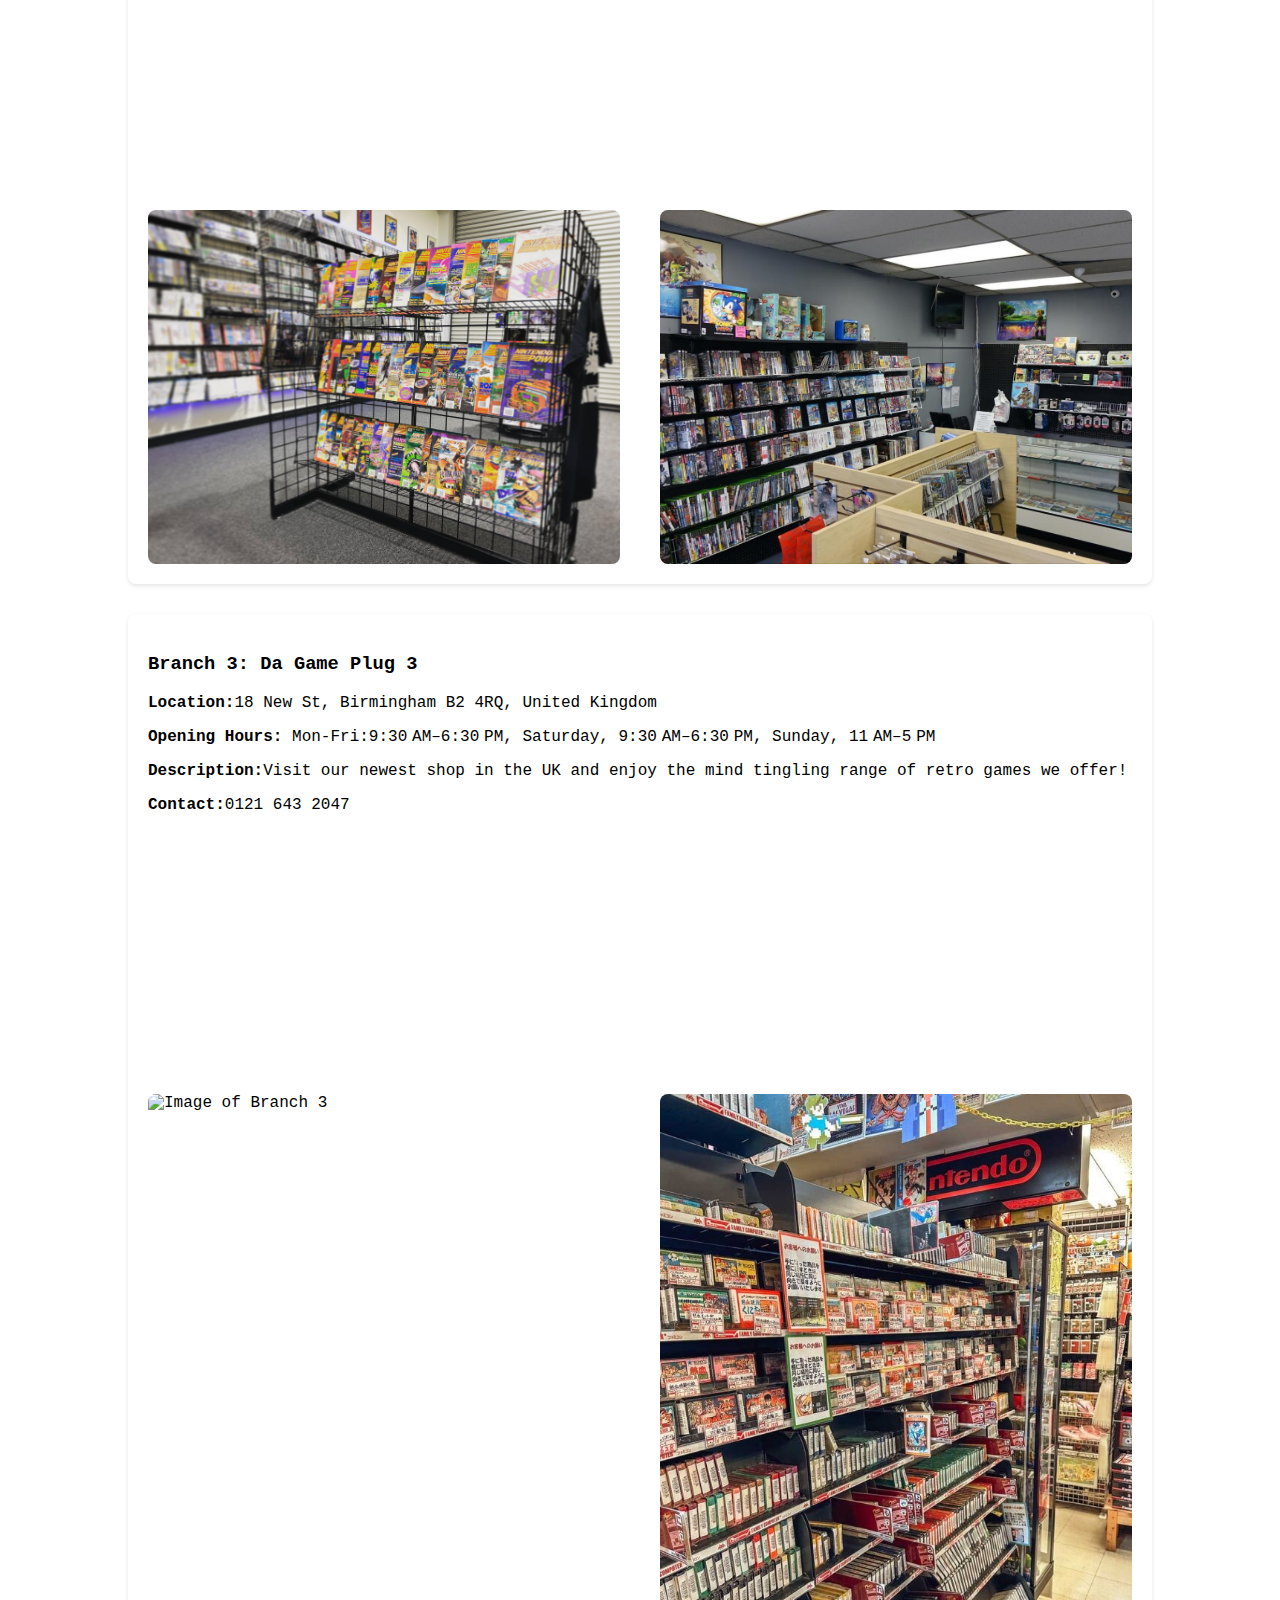
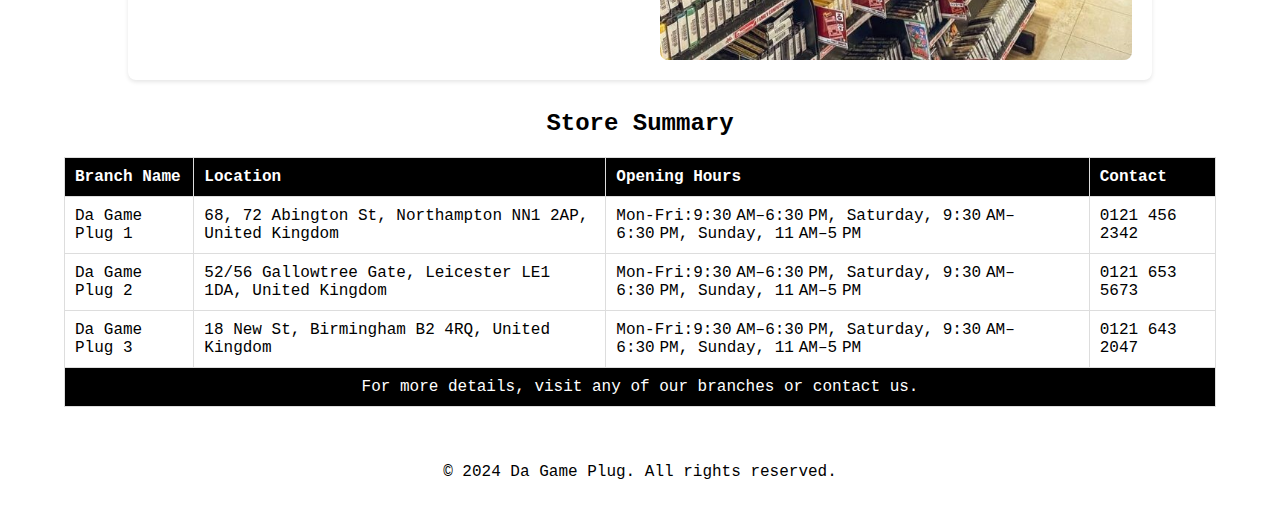
==== commit 924c66dd: "finished not final" ====
--- a/about.html
+++ b/about.html
@@ -13,27 +13,27 @@
         <div class="logo">
             <a href="index.html"><img src="./images/blacklogo.png"alt="Logo" class="logo-image"></a>
         </div>
-        <nav class="nav">
-          <button class="hamburger" id="hamburger">☰</button>
-          <ul class="nav-menu" id="nav-menu">
-            <li><a href="index.html">Home</a></li>
-            <li><a href="about.html">About</a></li>
-            <li>
-              <a href="products.html">Products</a>
-              <ul class="submenu">
-                <li><a href="consoles.html">Consoles</a></li>
-                <li><a href="gperipherals.html">Gaming Peripherals</a></li>
-              </ul>
-            </li>
-            <li><a href="buildapc.html">Build a pc</a></li>
-            <li><a href="games.html">Games</a></li>
-            <li><a href="upcoming.html">Upcoming Games</a></li>
-            <li><a href="faq.html">FAQs</a></li>
-            <li><a href="favorite.html">Favorite</a></li>
-            <li><a href="cart.html">Cart</a></li>
-          </ul>
-        </nav>  
-        </header>
+          <nav class="nav">
+            <button class="hamburger" id="hamburger">☰</button>
+            <ul class="nav-menu" id="nav-menu">
+                <li><a href="index.html">Home</a></li>
+                <li><a href="about.html">About</a></li>
+                <li class="submenu">
+                    <a href="products.html">Products ▾</a>
+                    <ul class="submenu-con">
+                        <li><a href="consoles.html">Consoles</a></li>
+                        <li><a href="gperipherals.html">Gaming Peripherals</a></li>
+                    </ul>
+                </li>
+                <li><a href="buildapc.html">Build a PC</a></li>
+                <li><a href="games.html">Games</a></li>
+                <li><a href="upcoming.html">Upcoming Games</a></li>
+                <li><a href="faq.html">FAQs</a></li>
+                <li><a href="favorite.html">Favorite</a></li>
+                <li><a href="cart.html">Cart</a></li>
+            </ul>
+        </nav> 
+    </header>
         <header>
             <h1>Visit Our physical Stores!</h1>
             <p>Scratch all Your retro gaming desires,come pay us a visit!!</p>
--- a/styles/main.css
+++ b/styles/main.css
@@ -4,7 +4,6 @@
     background-color: #fff;
     color: #000;
 }
-
 .header {
     display: flex;
     justify-content: space-between;
@@ -16,6 +15,7 @@
     position: relative;
     z-index: 1000;
 }
+
 .logo h1 {
     margin: 0;
     font-size: 24px;
@@ -23,490 +23,128 @@
     width: 150px;
     flex: 1;
 }
-
-.nav {
-    position: relative;
-}
-
 .hamburger {
     display: none;
-    font-size: 28px;
     background: none;
     border: none;
-    color: #fff;
+    font-size: 2rem;
     cursor: pointer;
-    padding: 10px;
-    margin-left: auto;
+    color: #000;
 }
-
 .nav-menu {
-    display: flex;
     list-style: none;
     margin: 0;
     padding: 0;
-    gap: 10px;
+    display: flex;
+    gap: 20px;
+    align-items: center;
+    font-size: 16px;
 }
 
 .nav-menu li {
     position: relative;
-    margin: 0 10px;
+    text-align: center;
 }
 
 .nav-menu a {
-    color: #fff;
+    color: white;
     text-decoration: none;
-    padding: 5px 10px;
-    display: inline-block;
+    padding: 10px 15px;
+    display: block;
+    font-weight: 400;
+    transition: all 0.3s ease;
 }
 
-.nav-menu .submenu {
+.nav-menu li a:hover,
+.nav-menu li a.active {
+    border-bottom: 2px solid white;
+}
+.submenu {
     display: none;
     position: absolute;
     top: 100%;
     left: 0;
-    background-color: #000;
-    color: #fff;
+    background: black;
     list-style: none;
-    padding: 5px 0;
-    border: 1px solid #ccc;
-    z-index: 10;
-    width: max-content;
+    padding: 10px 0;
+    box-shadow: 0 4px 10px rgba(0, 0, 0, 0.1);
+    z-index: 999;
+    min-width: 160px;
 }
 
-.nav-menu .submenu li {
-    padding: 5px 10px;
-    text-align: left;
-}
-
-.nav-menu .submenu li a {
-    color: #fff;
-    text-decoration: none;
-}
-
-.nav-menu .submenu li a:hover {
-    background-color: #333;
+.nav-menu li:hover > .submenu {
     display: block;
 }
 
-.nav-menu li:hover .submenu {
+.submenu li a {
+    color: white;
+    padding: 10px 20px;
     display: block;
-    cursor: pointer;
+    font-size: 14px;
 }
 
-.hero-section {
-    display: grid;
-    grid-template-columns: 1fr 1fr;
-    height: 100vh;
+.submenu li a:hover {
+    background-color: #f5f5f5;
+    color: white;
 }
 
-.hero-logo {
-    display: flex;
-    flex-direction: column;
-    justify-content: center;
-    align-items: center;
-    background-color: #fff;
-    height: 100%;
-    text-align: center;
-}
-
-.logo-image {
-    width: 250px;
-    height: auto;
-    margin-bottom: 10px;
-}
-
-.tagline {
-    font-size: 18px;
-    color: #000;
-    margin-top: 10px;
-}
-
-.welcome-text-container {
-    display: flex;
-    flex-direction: column;
-    justify-content: center;
-    align-items: center;
-    background-color: #000;
-    color: #fff;
-    text-align: center;
-    height: 100%;
-}
-
-.welcome-title {
-    font-size: 36px;
-    margin-bottom: 20px;
-}
-
-.learn-more-btn {
-    display: inline-block;
-    margin-top: 20px;
-    padding: 15px 30px;
-    background-color: black;
-    border: 1px solid #fff;
-    color: #fff;
-    text-decoration: none;
-    font-size: 18px;
-    font-weight: bold;
-    border: 2px solid #fff;
-    border-radius: 5px;
-}
-
-.learn-more-btn:hover {
-    background-color: #fff;
-    color: #000;
-    border: 2px solid #000;
-}
-
-.social-icons {
-    margin-top: 20px;
-}
-
-.social-icons a {
-    margin-right: 15px;
-}
-
-.social-icons img {
-    width: 30px;
-    height: 24px;
-}
-
-.featuredh2 {
-    font-size: 32px;
-    margin-bottom: 20px;
-    font-family: 'Courier New', monospace;
-}
-
-body, html {
-    margin: 0;
-    padding: 0;
-    background-color: #fff;
-}
-
-.scroll-container {
-    display: flex;
-    overflow-x: auto;
-    gap: 10px;
-    padding: 10px;
-    max-width: 100%;
-    white-space: nowrap;
-    scroll-snap-type: x mandatory;
-}
-
-.scroll-container::-webkit-scrollbar {
-    height: 8px;
-}
-
-.scroll-container::-webkit-scrollbar-thumb {
-    background: #ccc;
-    border-radius: 4px;
-}
-
-.featured-games {
-    padding: 20px;
-    background-color: #fff;
-    text-align: center;
-    font-family: 'Courier New', monospace;
-}
-
-.featured-games h2 {
-    font-size: 32px;
-    margin-bottom: 20px;
-    color: #000;
-}
-
-.scrollable-container {
-    display: flex;
-    overflow-x: auto;
-    gap: 20px;
-    padding: 10px;
-    scroll-behavior: smooth;
-}
-
-.scrollable-container::-webkit-scrollbar {
-    height: 8px;
-}
-
-.scrollable-container::-webkit-scrollbar-thumb {
-    background: #000;
-    border-radius: 4px;
-}
-
-.game-card {
-    flex: 0 0 350px;
-    background-color: black;
-    color: #fff;
-    border: 1px solid #ccc;
-    border-radius: 10px;
-    overflow: hidden;
-    position: relative;
-    box-shadow: 0 4px 6px rgba(0, 0, 0, 0.1);
-    transition: transform 0.3s ease, box-shadow 0.3s ease;
-}
-
-.game-card:hover {
-    transform: scale(1.05);
-    box-shadow: 0 8px 15px rgba(0, 0, 0, 0.2);
-}
-
-.game-card img {
-    width: 100%;
-    height: 300px;
-    object-fit: cover;
-    display: block;
-}
-
-.card-content {
-    padding: 10px;
-    background-color: #000;
-    color: #fff;
-    text-align: center;
-}
-
-.card-content h3 {
-    font-size: 16px;
-    margin: 0;
-    color: #fff;
-}
-
-.game-description {
-    position: absolute;
-    top: 0;
-    left: 0;
-    right: 0;
-    bottom: 0;
-    background-color: rgba(0, 0, 0, 0.9);
-    color: #fff;
-    display: flex;
-    flex-direction: column;
-    justify-content: center;
-    align-items: center;
-    text-align: center;
-    opacity: 0;
-    visibility: hidden;
-    padding: 20px;
-    transition: opacity 0.3s ease, visibility 0.3s ease;
-}
-
-.game-card:hover .game-description {
-    opacity: 1;
-    visibility: visible;
-}
-
-.game-description p {
-    font-size: 14px;
-    margin: 10px 0;
-}
-
-.view-more-button {
-    padding: 8px 12px;
-    font-size: 14px;
-    color: #000;
-    background-color: #fff;
-    text-decoration: none;
-    border-radius: 5px;
-    transition: background-color 0.3s ease;
-}
-
-.view-more-button:hover {
-    background-color: #000;
-    color: #fff;
-}
-
-.special-deals {
-    margin: 30px 10px;
-    padding: 30px;
-    background-color: #fff;
-    border-radius: 8px;
-}
-
-.special-deals h2 {
-    text-align: center;
-    font-size: 32px;
-    margin-bottom: 20px;
-    color: #000;
-}
-
-.scroll-container {
-    display: flex;
-    overflow-x: auto;
-    gap: 20px;
-    padding: 10px;
-    scroll-behavior: smooth;
-}
-
-.scroll-container::-webkit-scrollbar {
-    height: 8px;
-}
-
-.scroll-container::-webkit-scrollbar-thumb {
-    background: #000;
-    border-radius: 4px;
-}
-
-.deal-card {
-    flex: 0 0 350px;
-    border-radius: 10px;
-    overflow: hidden;
-    box-shadow: 0 4px 10px rgba(0, 0, 0, 0.3);
-    transition: transform 0.3s ease, box-shadow 0.3s ease;
-    cursor: pointer;
-    background-color: #fff;
-    position: relative;
-}
-
-.deal-card img {
-    width: 100%;
-    height: 100%;
-    object-fit: cover;
-}
-
-.deal-info {
-    position: absolute;
-    bottom: 0;
-    left: 0;
-    right: 0;
-    background: rgba(0, 0, 0, 0.8);
-    color: white;
-    text-align: center;
-    padding: 10px;
-    opacity: 0;
-    visibility: hidden;
-    transition: opacity 0.3s ease, visibility 0.3s ease;
-}
-
-.deal-card:hover .deal-info {
-    opacity: 1;
-    visibility: visible;
-}
-
-.deal-card:hover {
-    transform: scale(1.05);
-    box-shadow: 0 6px 15px rgba(0, 0, 0, 0.4);
-}
-
-.view-more {
-    display: inline-block;
-    margin-top: 10px;
-    padding: 8px 12px;
-    background-color: #fff;
-    color: #000;
-    text-decoration: none;
-    border-radius: 5px;
-    font-size: 12px;
-    transition: background-color 0.3s ease;
-}
-
-.view-more:hover {
-    background-color: #000;
-    color: #fff;
-}
-
-.footer {
-    color: black;
-    text-align: center;
-    padding: 20px;
-}
 @media (max-width: 768px) {
-    body {
-        overflow-x: hidden;
-    }
-
-    .hero-logo {
-        order: 2;
-    }
-
-    .welcome-text-container {
-        order: 1;
-    }
-
     .hamburger {
         display: block;
-        margin-left: auto;
+        color: #fff;
     }
 
     .nav-menu {
-        width: 100%;
+        display: none;
+        flex-direction: column;
+        align-items: center;
+        justify-content: center;
+        position: absolute;
         top: 60px;
         left: 0;
-        right: 0;
-        flex-direction: column;
-        background-color: #111;
+        width: 100%;
+        background: #fff;
+        padding: 2rem 0;
+        box-shadow: 0 2px 10px rgba(0,0,0,0.1);
+        z-index: 500;
     }
 
-    .nav-menu.show {
+    .nav-menu.active {
         display: flex;
-        flex-direction: column;
-        align-items: flex-start;
-        padding: 10px;
     }
 
     .nav-menu li {
-        margin: 10px 20px;
+        width: 100%;
     }
 
-    .nav-menu a {
-        padding: 10px;
-        display: block;
+    .nav-menu li a {
+        font-size: 18px;
+        color: #000;
+        padding: 15px;
+        width: 100%;
     }
 
-    .nav-menu .submenu {
-        position: relative;
-        border: none;
-        background-color: #111;
-        padding-left: 10px;
+    .submenu {
+        position: static;
+        background: none;
+        box-shadow: none;
+        display: none;
     }
 
-    .nav-menu li:hover .submenu {
-        display: block;
+    .nav-menu li.show-submenu .submenu {
+        display: flex !important;
+        flex-direction: column;
+        background: #000;
+      }
+
+    .submenu li a {
+        font-size: 16px;
+        padding: 10px 20px;
+        color: white;
+        text-align: center;
     }
-
-    .header {
-        display: flex;
-        flex-direction: row;
-        align-items: center;
-        justify-content: space-between;
-    }
-
-    .hero-section {
-        display: flex;
-        flex-direction: column;
-        height: auto;
-    }
-
-    .scrollable-container {
-        gap: 10px;
-    }
-
-    .game-card,
-    .deal-card {
-        flex: 0 0 90%;
-        margin: 0 auto;
-    }
-
-    .logo-image {
-        width: 120px;
-    }
-}
-
-@media (max-width: 480px) {
-    .welcome-title {
-        font-size: 24px;
-    }
-
-    .learn-more-btn {
-        padding: 10px 20px;
-        font-size: 14px;
-    }
-
-    .game-card img {
-        height: 200px;
-    }
-
-    .deal-card img {
-        height: 150px;
-    }
-
-    .footer {
-        font-size: 12px;
-    }
-}
+    .submenu li a:hover {
+        background: #222;
+        color: white;
+      }
+}